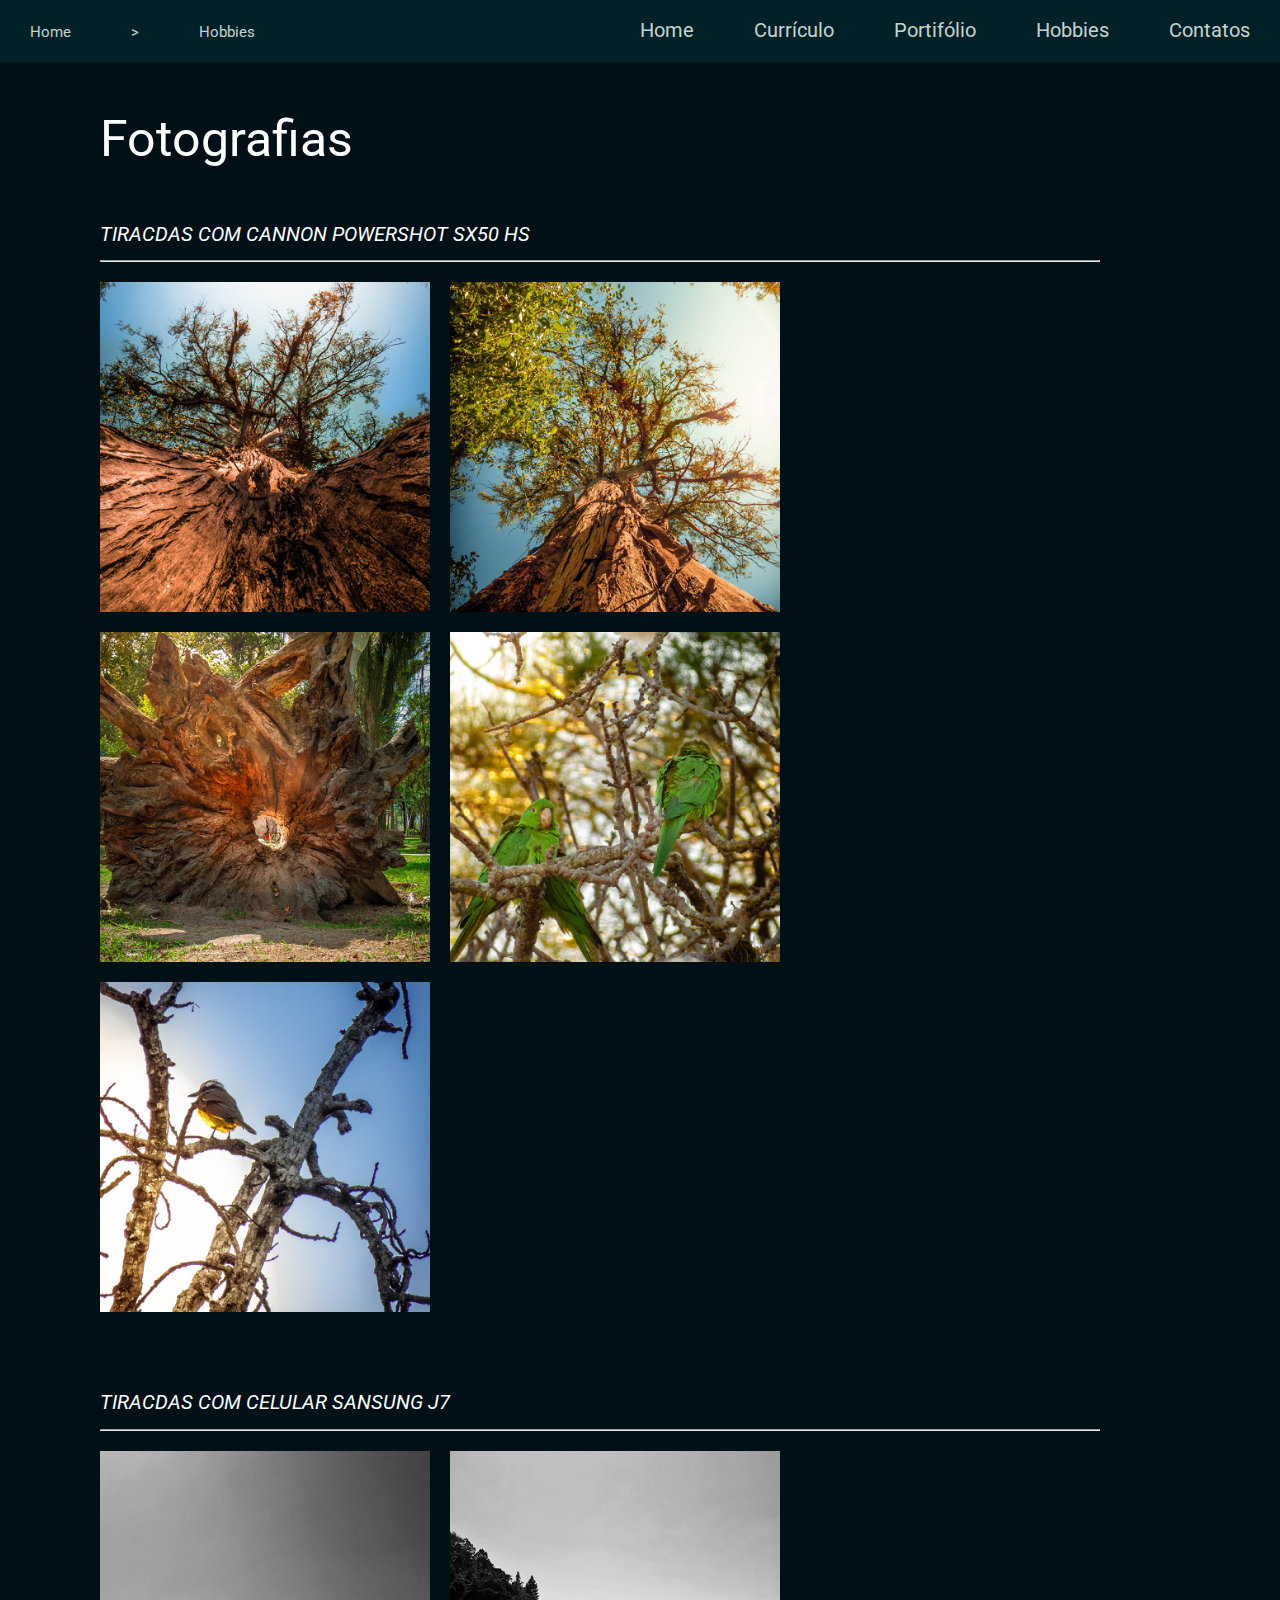
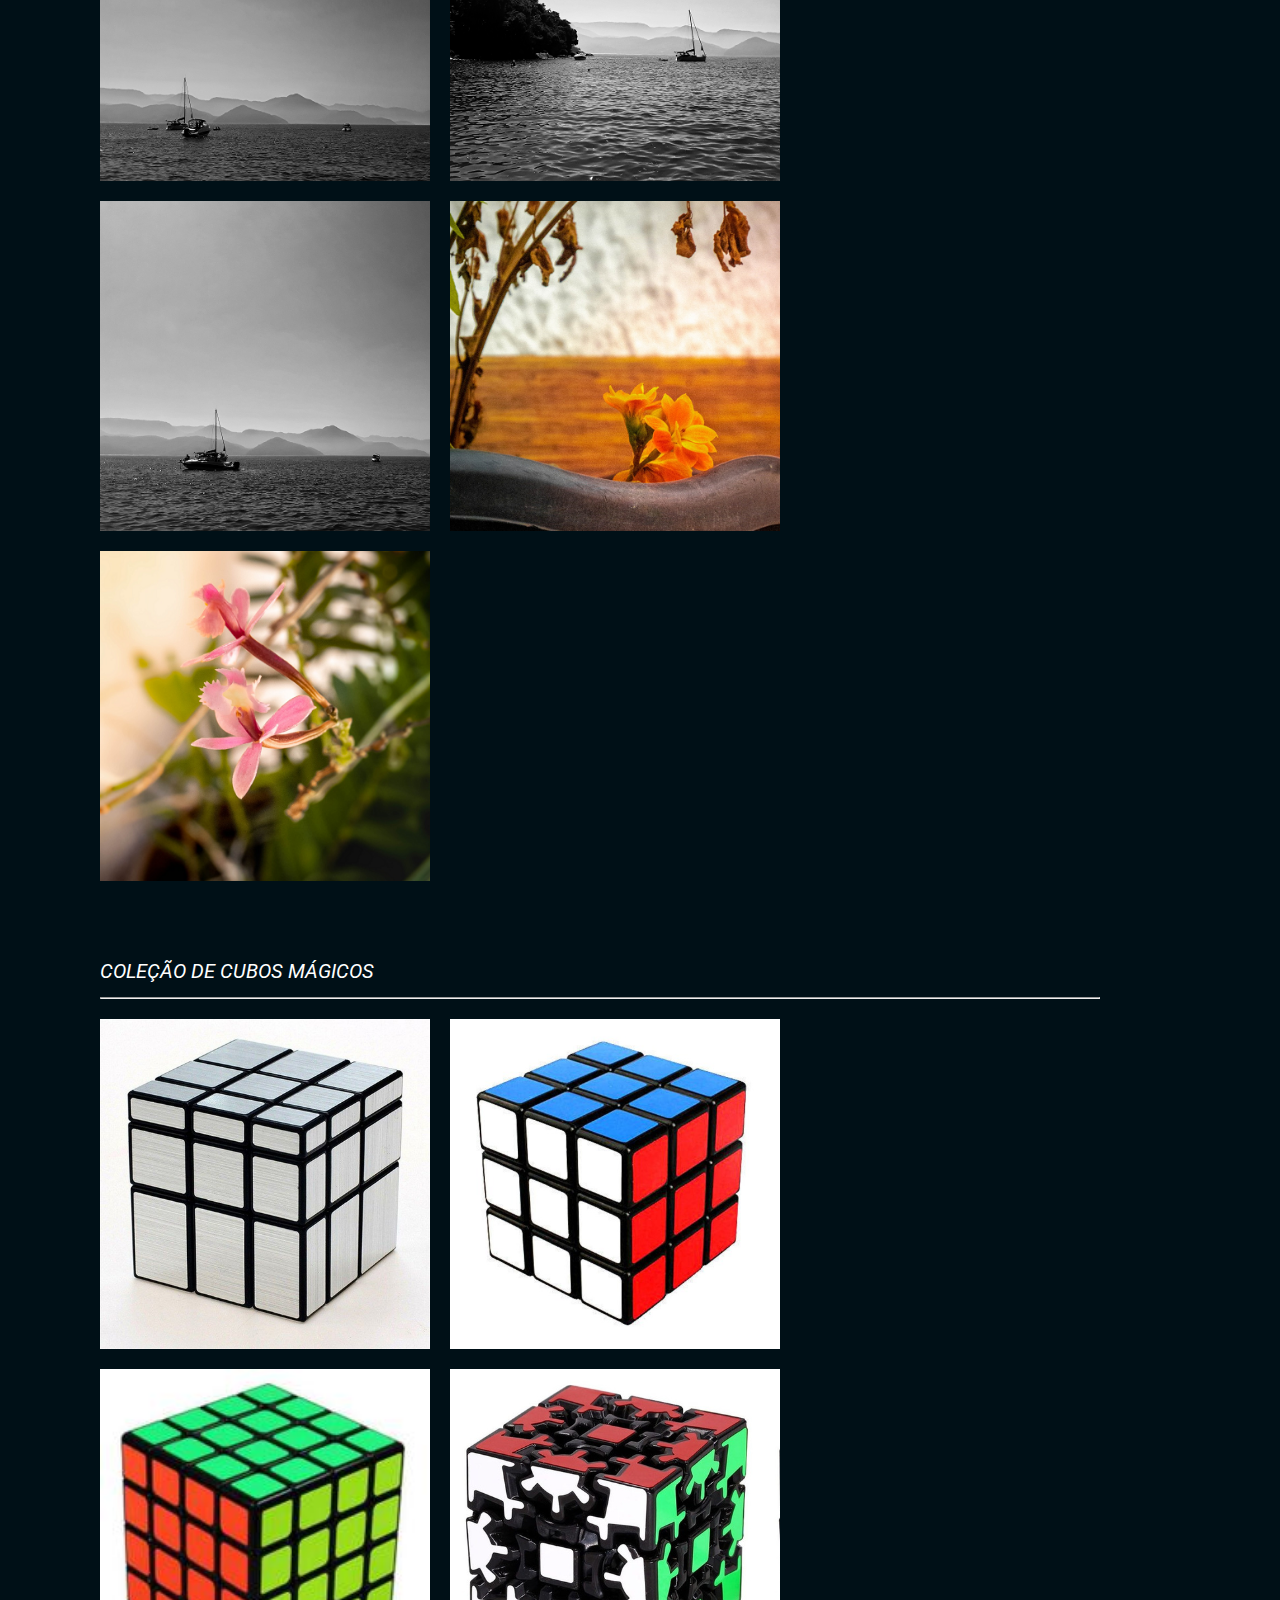
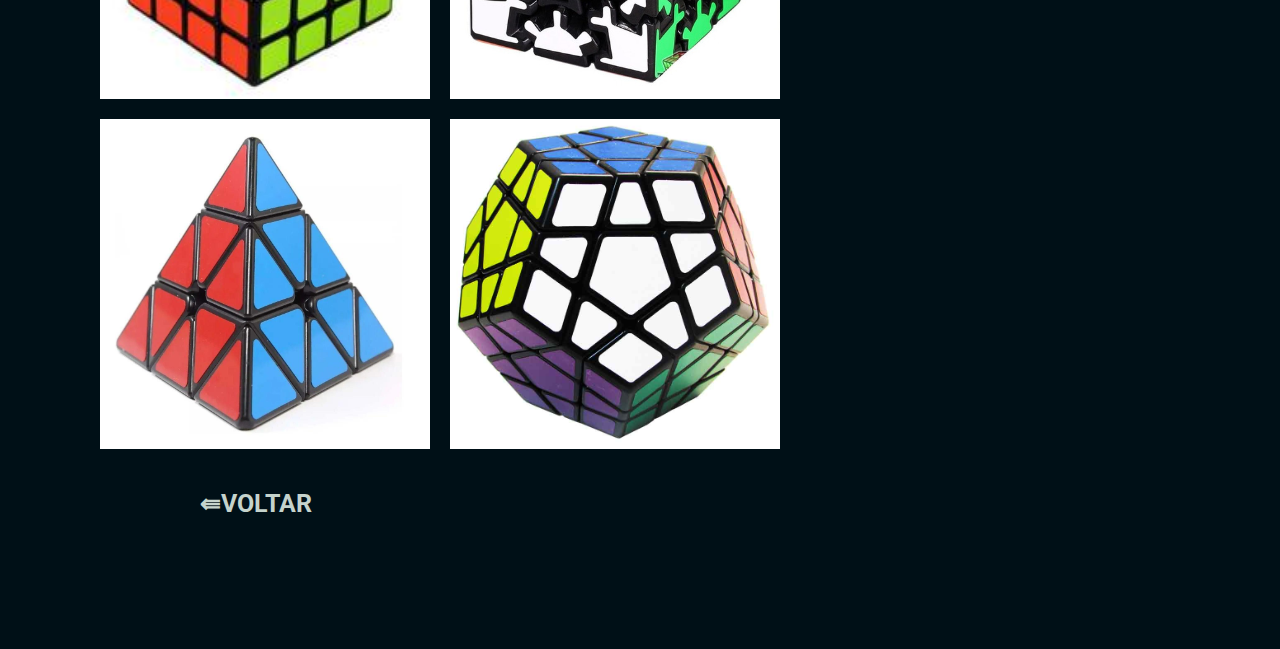
==== Portifólio/hobbies.html @ fd90c171 "Add files via upload" ====
<html>

	<head>
		<title>Portfolio - Seu Nome</title>

		<meta charset="utf-8">
		<link rel="stylesheet" href="css/style.css">
        <link href="https://fonts.googleapis.com/css2?family=Roboto&display=swap:100,400" rel="stylesheet">
        <script type="text/javascript" src="js/js.js"></script>
        
                                  
	</head>


	<body>

        <header>
        
            <div class= "head">
                <div class = "way">
                    <ul>
                        <li><a href="index.html">Home</a></li>
                        <li>></li>
                        <li>Hobbies</li> 
                    </ul>
                </div>

                <div id="abas" class ="abas">
                    <ul>
                        <li><a href="index.html">Home</a></li>
                        <li><a href="curriculo.html">Currículo</a></li>
                        <li><a href="portifólio.html">Portifólio</a></li>
                        <li><a href="hobbies.html">Hobbies</a></li>
                        <li><a href="Contatos.html">Contatos</a></li>
                        <li id="icon"class ="icon" onclick="openNav()">&#9776;</li>
                        
                    </ul>
                </div>
            </div>
        </header>
        
        <div class="main">
            <h1 class="t1">Fotografias</h1>
            
            <h2>Tiracdas com Cannon PowerShot SX50 HS</h2>
            <hr>
            <P></P>

            <div class = "fotografias" style="background-image: url('img/fotos1.png')">
                <div class="escurecer">
                    <div class="texto-escuro">
                        <h1>Títulaaaa</h1>
                        <h2>Descriçãoaaaa </h2>
                    </div>
                </div>
            </div>

            <div class = "fotografias" style="background-image: url('img/fotos2.png')">
                <div class="escurecer">
                    <div class="texto-escuro">
                        <h1>Títulaaaa</h1>
                        <h2>Descrição</h2>
                    </div>
                </div>
            </div>

            <div class = "fotografias" style="background-image: url('img/fotos3.png')">
                <div class="escurecer">
                    <div class="texto-escuro">
                        <h1>Títulaaaa</h1>
                        <h2>Descrição</h2>
                    </div>
                </div>
            </div>

            <div class = "fotografias" style="background-image: url('img/fotos4.png')">
                <div class="escurecer">
                    <div class="texto-escuro">
                        <h1>Títulaaaa</h1>
                        <h2>Descrição</h2>
                    </div>
                </div>
            </div>

            <div class = "fotografias" style="background-image: url('img/fotos5.png')">
                <div class="escurecer">
                    <div class="texto-escuro">
                        <h1>Títulaaaa</h1>
                        <h2>Descrição</h2>
                    </div>
                </div>
            </div>

            
            <h2>Tiracdas com Celular Sansung J7</h2>
            <hr>
            <P></P>

            <div class = "fotografias" style="background-image: url('img/fotos6.png')">
                <div class="escurecer">
                    <div class="texto-escuro">
                        <h1>Títulaaaa</h1>
                        <h2>Descrição</h2>
                    </div>
                </div>
            </div>

            <div class = "fotografias" style="background-image: url('img/fotos7.png')">
                <div class="escurecer">
                    <div class="texto-escuro">
                        <h1>Títulaaaa</h1>
                        <h2>Descrição</h2>
                    </div>
                </div>
            </div>

            <div class = "fotografias" style="background-image: url('img/fotos8.png')">
                <div class="escurecer">
                    <div class="texto-escuro">
                        <h1>Títulaaaa</h1>
                        <h2>Descrição</h2>
                    </div>
                </div>
            </div>

            <div class = "fotografias" style="background-image: url('img/fotos9.png')">
                <div class="escurecer">
                    <div class="texto-escuro">
                        <h1>Títulaaaa</h1>
                        <h2>Descrição</h2>
                    </div>
                </div>
            </div>

            <div class = "fotografias" style="background-image: url('img/fotos10.png')">
                <div class="escurecer">
                    <div class="texto-escuro">
                        <h1>Títulaaaa</h1>
                        <h2>Descrição</h2>
                    </div>
                </div>
            </div>
            
        
            
            <h2>Coleção de cubos mágicos</h2>
            <hr>
            <P></P>

            <div class = "fotografias" style="background-image: url('img/cubo6.jpg')">
                <div class="cubo7">
                    <div class="escurecer">
                        <div class="texto-escuro">
                            <h1>Títulaaaa</h1>
                            <h2>Descrição</h2>
                        </div>
                    </div>
                </div>
            </div>
            
            <div class = "fotografias" style="background-image: url('img/cubo1.jpg')">
                <div class="escurecer">
                    <div class="texto-escuro">
                        <h1>Títulaaaa</h1>
                        <h2>Descrição</h2>
                    </div>
                </div>
            </div>

            <div class = "fotografias" style="background-image: url('img/cubo2.jpg')">
                <div class="escurecer">
                    <div class="texto-escuro">
                        <h1>Títulaaaa</h1>
                        <h2>Descrição</h2>
                    </div>
                </div>
            </div>

            <div class = "fotografias" style="background-image: url('img/cubo3.jpg')">
                <div class="escurecer">
                    <div class="texto-escuro">
                        <h1>Títulaaaa</h1>
                        <h2>Descrição</h2>
                    </div>
                </div>
            </div>

            <div class = "fotografias" style="background-image: url('img/cubo4.jpg')">
                <div class="escurecer">
                    <div class="texto-escuro">
                        <h1>Títulaaaa</h1>
                        <h2>Descrição</h2>
                    </div>
                </div>
            </div>

            <div class = "fotografias" style="background-image: url('img/cubo5.jpg')">
                <div class="escurecer">
                    <div class="texto-escuro">
                        <h1>Títulaaaa</h1>
                        <h2>Descrição</h2>
                    </div>
                </div>
            </div>
            
            
    <footer>
        <div class="back">
            <a href="#">&lAarr;Voltar</a>
        </div>
    </footer>  


    </body>

</html>
---- Portifólio/css/style.css ----
/*Definições padrão do body e html*/

body, html{
    margin: 0px;
    padding: 0px;
    font-size: 0px;
}

body{
    background-color: #001017;
    font-family: "Roboto";
    
}



/*Definições do header do site e navegação _________________________________________________________*/
header{
    background-color: #002027;
    position: fixed;
    z-index: 1;
    top:0;
    right:0;
    width: 100%;
    display: inline-block;
    
    
}

header a{
    color:#C5D3CC;
    text-decoration: none;
}

header a:hover{
    color:#F0B719;
}

.head div{
    display: inline-block;
}

.way{
    width: 30%;
    height: 60px;
    text-align: left;  
    
    animation-name: anim3;
    animation-duration:2s;
}

.way ul{
    margin-top: 0px;
    list-style: none;
    padding-left: 0px;
    height: 60px;
    text-align: left;
}

.way li{
    color:#C5D3CC;
    font-size: 15px;
    display: inline-block;
    padding-left: 30px;
    padding-right: 30px;
    line-height: 60px;
}

.abas{
    width: 70%;
    height: 60px;
    text-align: right;

    animation-name: anim3;
    animation-duration:2s;
    
}
.abas ul{
    margin-top: 0px;
    list-style: none;
    padding-left: 0px;
    height: 60px;
    text-align: right;
    
    
}

.abas li{
    color:#C5D3CC;
    font-size: 20px;
    display: inline-block;
    padding-left: 30px;
    padding-right: 30px;
    line-height: 60px;

    
}

footer{
   
    top:0;
    right:0;
    width: 100%;
    height:60px;
    padding-left: 100px;
    padding-top: 20px;
    padding-bottom: 20px;
}

.back a{
    font-size: 25px;
    text-decoration: none;
    color:#C5D3CC;
    font-weight: bold;
    text-transform: uppercase;
}

.back a:hover{
    color:#F0B719;
}

.abas li.icon{
    display: none;

}
.abas li.icon:hover{
    color:#F0B719;
    cursor:pointer;
    
}

/*Definições da página Index(home)___________________________________________________________-*/
.capa div{
    display: inline-block;
    height: 650px;
}
.capa h1{
    line-height: 50px;
    text-transform: uppercase;
    font-size: 60px;
    color:white;
}
.capa h2{
    margin-top:-35px;
    font-weight: 200;
    font-size: 22px;
    color: #608070;
}

.imagem {
    text-align: center;
        width: 40%;
        height: 100%;

        animation-name: anim1;
        animation-duration: 1.5s;
}

.imagem img{
    margin-top: 100px;
    height: 350px;
    border-radius: 350px;
}

.titulo{
    padding-top: 160px;
    vertical-align: top;
    width: 60%;
    height: 100%;

    animation-name: anim2;
    animation-duration: 1.5s;
}
.titulo spam{
    display: block;
    color:#F0B719;
}



/*Definiçoes main____________________________________________________________________________-*/
.main{
    padding: 80px 180px 80px 100px;

    animation-name: anim4;
    animation-duration: 2s;
}

.foto-curriculo{
    padding-top: 15px;
    padding-right: 20px;
    margin-bottom: 20px;
    float: left;
    width: 250px;
}
.main h1{
    line-height: 50px;
    
    font-weight:normal;
    font-size: 50px;
    color: white;
}

.main h2{
    font-style: oblique;
    
    margin-top:60px;
    line-height: 20px;
    font-weight: normal;
    color:white;
    font-size: 20px;
    text-transform: uppercase;
}

.main h3{
    line-height: 15px;
    font-size: 18px;
    color:#F0B719;
    text-transform: uppercase;
}
.main h4{
    font-size: 15px;
    margin-top: 0px;
}

.main p {
    text-align: justify;
    line-height: 30px;
    font-size: 20px;
    font-weight: lighter;
    color:white;
}

/*Definiçoes Curriculo__________________________________________*/

.fone div{
    display: inline-block;
}
.fone img{
    margin-left: 5px;
    position: relative;
    top:10px;
    width: 40px;
}

.habilidades li{
    text-align: justify;
    line-height: 30px;
    font-size: 20px;
    font-weight: lighter;
    color:white;
    
}


/*Definiçoes Contato_________________________________________*/
.redes a {
    display: inline-block;
    text-align: center;
    margin: 10px 40px 0px 0px;
}

.redes img{
    width : 50px;
}

/*Definiçoes portifólio__________________________________________*/
.fotografias{
    display:inline-block;
    width: 330px;
    height: 330px;
    margin-right: 20px;
    margin-bottom: 20px;
    background-size:contain;
    
    overflow:hidden;
    
}
.main a{
    text-decoration:none;
}

.escurecer{
    padding-top: 100px;
    width: 100%;
    height: 100%;
    background-color: black;
    opacity:0;
    margin-right: 20px;
    transition: 1s;
}


.escurecer:hover{

    opacity:0.8;
    transition: 1s;
}

.cubo7{
    opacity: 0;
    background-size:contain;
    width:100%;
    height: 100%;
    background-image: url("../img/cubo7.jpg");
    
    
}
.cubo7:hover{
    opacity: 1;
    transition: 1s;
}

.texto-escuro h1{
    font-style: oblique;
    margin-left: 20px;
    margin-top: 0px;
    line-height: 0px;
    font-weight: normal;
    color:white;
    font-size: 20px;
    text-transform: uppercase;
    text-align: justify;
}
.texto-escuro h2{
    line-height: 20px;
    margin-left: 20px;
    margin-right: 20px;
    margin-top: 0px;
    font-weight:normal;
    font-size: 16px;
    color: white;
    text-transform:none;
    text-align: justify;
}

/*Definiçoes Responsividade__________________________________________*/

@media (max-width:1000px){

    .abas li{
        display: none;
        
    }
     .head .way{
        display: none;
    }

    .head .abas{
        width: 100%;
    }
    
    .abas li.icon{
        display: inline-block;
    }

    footer{

        width: 80%;
        padding-left: 20px;
        
    }
    .imagem{
        width: 100%;
        
    }

    .titulo{
        width:100%;
        padding-top: 0px;
        
    }

    .capa div{
        display:block;
        height: auto;
    }
    .capa h1{
        font-size: 40px;
        text-align:center;
        margin-left: 20px;
        margin-right: 20px;  
    }

    .capa h2{
        font-size: 16px;
        text-align: center;
        line-height: 40px;
        margin-left: 20px;
        margin-right: 20px;  
    }
    .imagem img{
        width: 280px;
        height: 280px;
        margin-top: 20px;
        
    }

    .main{
        padding: 10px 5% 40px 5%;

    }
    .t1{
        margin-top: 100px;
    }
    .foto-curriculo{
        padding-top: 15px;
        padding-right: 0px;
        margin-bottom: 20px;
        float: none;
        max-width: 250px;
    }

    .fotografias{
        width: 280px;
        height: 280px;
        margin-right: 5%;
        margin-left: 5%;
        
    }

    .escurecer{
        opacity: 0.8;
    }
   
    .cubo7{
        opacity: 1;
        background-image: url("../img/cubo6.jpg");
    }
    .fix{
       
        width: 100%;
    }
    .menujs{
        height: auto;
       
    }

    .menujs ul{
        height: auto;
        text-align: center;
        padding-left: 15%;
        padding-right: 15%;
        
    }

    .menujs li{
        display:block;
        border-bottom: solid gray 1px;
        width: 100%;
        padding: 0;
    }
    
}

/*Animações__________________________________________________________________-*/

@keyframes anim1{
    0%{opacity: 0; transform: translate(0px,20px)}
    100%{ opacity:1; transform: translate(0px,0px)}
}

@keyframes anim2 {
    0%{opacity: 0; transform: translate(0px,-20px)}
    100%{ opacity:1; transform: translate(0px,0px)}
}

@keyframes anim3 {
    0%{opacity: 0;}
    100%{ opacity:1;}
}

@keyframes anim4 {
    0%{opacity: 0; transform: translate(20px,0px)}
    100%{ opacity:1; transform: translate(0px,0px)}
}
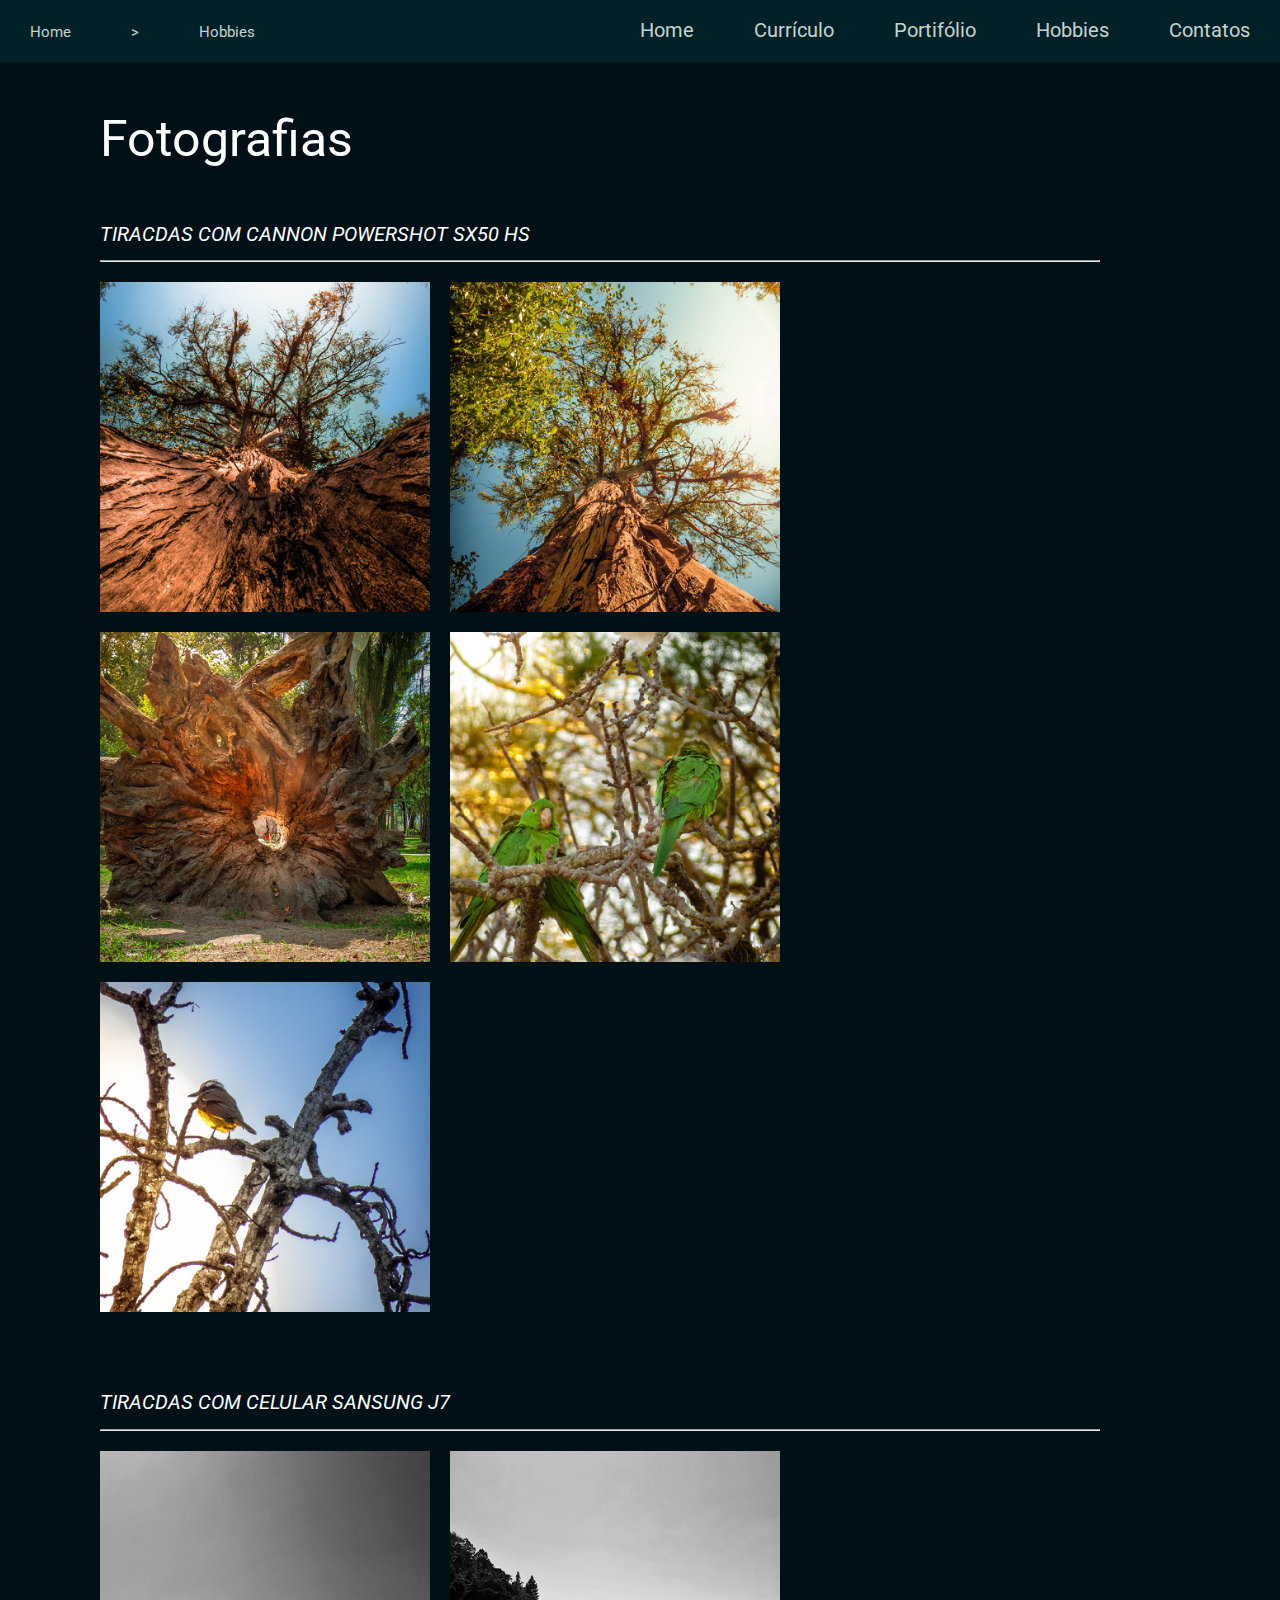
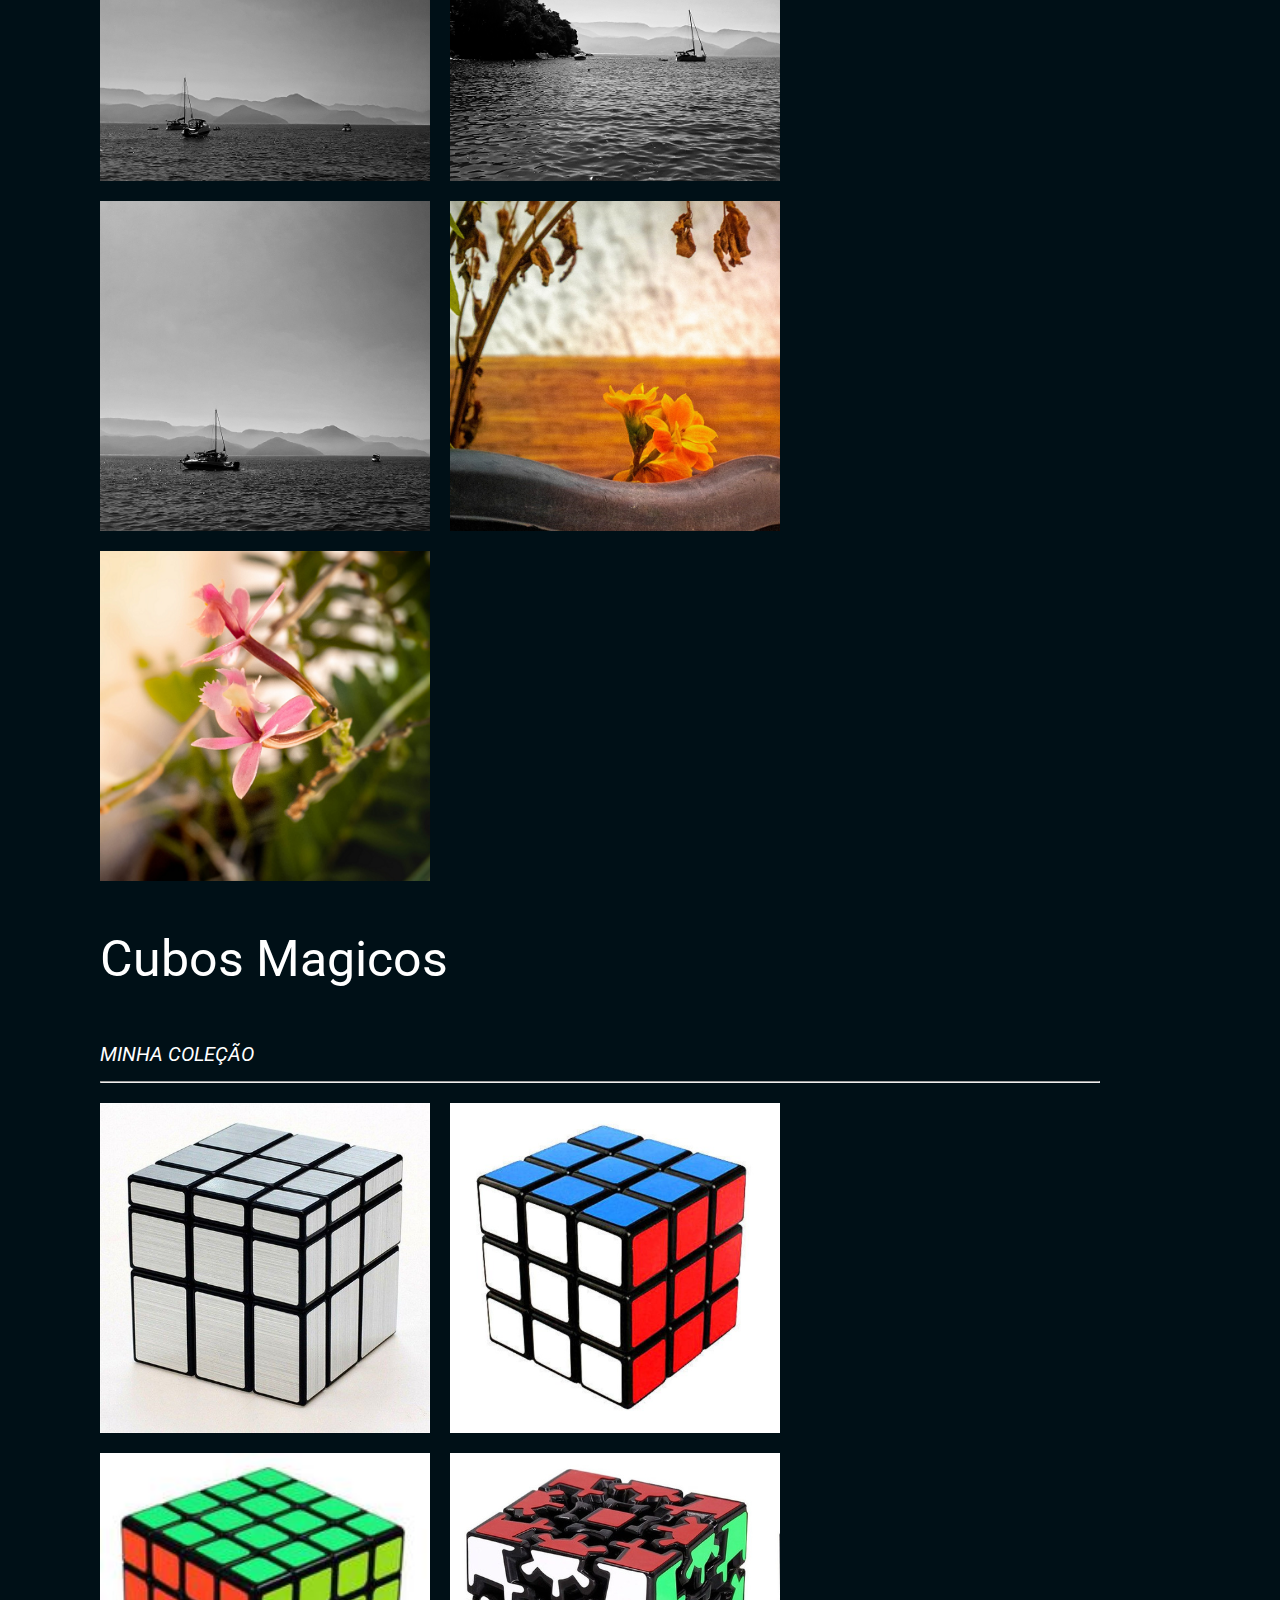
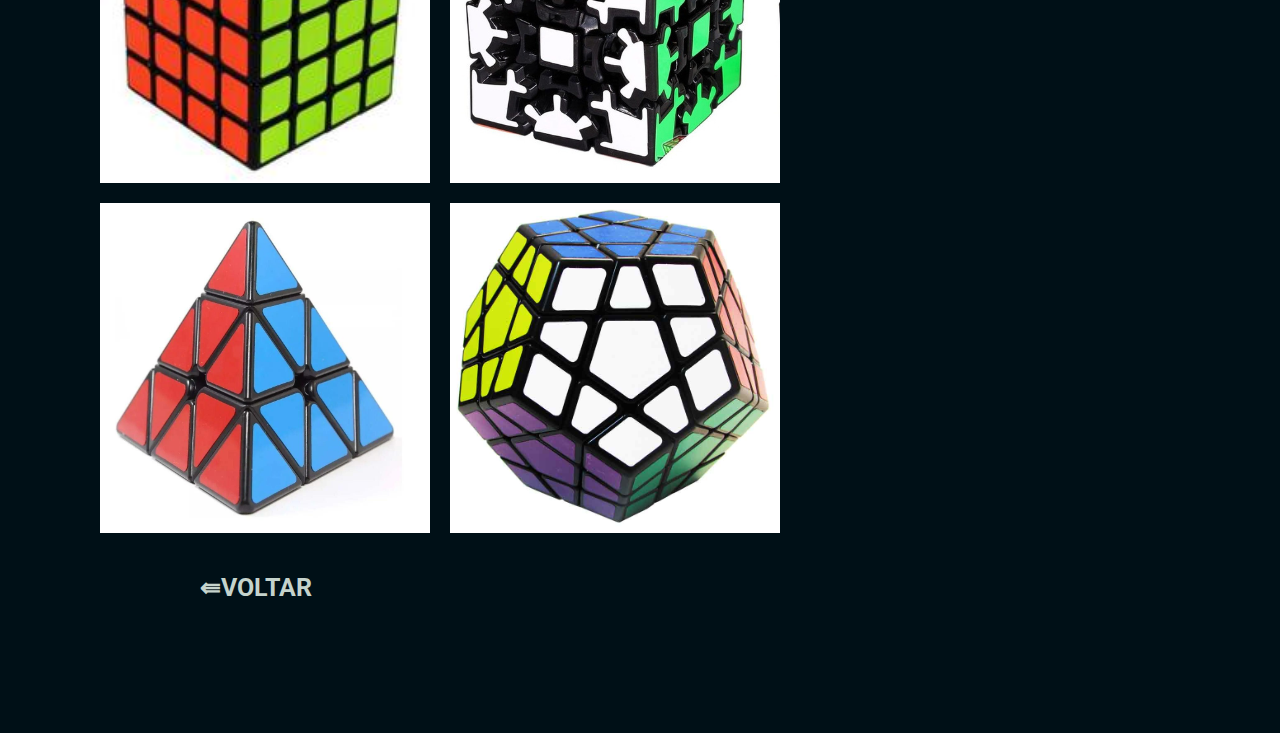
==== commit 101ae740: "Add files via upload" ====
--- a/Portifólio/hobbies.html
+++ b/Portifólio/hobbies.html
@@ -49,8 +49,9 @@
             <div class = "fotografias" style="background-image: url('img/fotos1.png')">
                 <div class="escurecer">
                     <div class="texto-escuro">
-                        <h1>Títulaaaa</h1>
-                        <h2>Descriçãoaaaa </h2>
+                        <h1>um novo ângulo</h1>
+                        <p></p>
+                        <h2>Uma perspectiva um pouco diferente de ver uma árvore</h2>
                     </div>
                 </div>
             </div>
@@ -58,8 +59,9 @@
             <div class = "fotografias" style="background-image: url('img/fotos2.png')">
                 <div class="escurecer">
                     <div class="texto-escuro">
-                        <h1>Títulaaaa</h1>
-                        <h2>Descrição</h2>
+                        <h1>um novo ângulo</h1>
+                        <p></p>
+                        <h2>Uma perspectiva um pouco diferente de ver uma árvore</h2>
                     </div>
                 </div>
             </div>
@@ -67,8 +69,9 @@
             <div class = "fotografias" style="background-image: url('img/fotos3.png')">
                 <div class="escurecer">
                     <div class="texto-escuro">
-                        <h1>Títulaaaa</h1>
-                        <h2>Descrição</h2>
+                        <h1>um novo ângulo</h1>
+                        <p></p>
+                        <h2>Uma perspectiva um pouco diferente de ver uma árvore</h2>
                     </div>
                 </div>
             </div>
@@ -76,8 +79,9 @@
             <div class = "fotografias" style="background-image: url('img/fotos4.png')">
                 <div class="escurecer">
                     <div class="texto-escuro">
-                        <h1>Títulaaaa</h1>
-                        <h2>Descrição</h2>
+                        <h1>Maritacas</h1>
+                        <p></p>
+                        <h2>Belissimas aves que dão vida e cor para os galhos quando não há folhas</h2>
                     </div>
                 </div>
             </div>
@@ -85,8 +89,9 @@
             <div class = "fotografias" style="background-image: url('img/fotos5.png')">
                 <div class="escurecer">
                     <div class="texto-escuro">
-                        <h1>Títulaaaa</h1>
-                        <h2>Descrição</h2>
+                        <h1>Bem-te-vi</h1>
+                        <p></p>
+                        <h2>ih- ih- uhh</h2>
                     </div>
                 </div>
             </div>
@@ -99,8 +104,9 @@
             <div class = "fotografias" style="background-image: url('img/fotos6.png')">
                 <div class="escurecer">
                     <div class="texto-escuro">
-                        <h1>Títulaaaa</h1>
-                        <h2>Descrição</h2>
+                        <h1>Praia do Cedro</h1>
+                        <p></p>
+                        <h2>Fotos minimalistas do mar na praia do cedro - Ubatuba, uma bela vista</h2>
                     </div>
                 </div>
             </div>
@@ -108,8 +114,9 @@
             <div class = "fotografias" style="background-image: url('img/fotos7.png')">
                 <div class="escurecer">
                     <div class="texto-escuro">
-                        <h1>Títulaaaa</h1>
-                        <h2>Descrição</h2>
+                        <h1>Praia do Cedro</h1>
+                        <p></p>
+                        <h2>Fotos minimalistas do mar na praia do cedro - Ubatuba, uma bela vista</h2>
                     </div>
                 </div>
             </div>
@@ -117,8 +124,9 @@
             <div class = "fotografias" style="background-image: url('img/fotos8.png')">
                 <div class="escurecer">
                     <div class="texto-escuro">
-                        <h1>Títulaaaa</h1>
-                        <h2>Descrição</h2>
+                        <h1>Praia do Cedro</h1>
+                        <p></p>
+                        <h2>Fotos minimalistas do mar na praia do cedro - Ubatuba, uma bela vista</h2>
                     </div>
                 </div>
             </div>
@@ -126,8 +134,9 @@
             <div class = "fotografias" style="background-image: url('img/fotos9.png')">
                 <div class="escurecer">
                     <div class="texto-escuro">
-                        <h1>Títulaaaa</h1>
-                        <h2>Descrição</h2>
+                        <h1> pequena flor</h1>
+                        <p></p>
+                        <h2>Uma pequenina que estava nascendo aqui no vaso, uma linda e pequenina flor</h2>
                     </div>
                 </div>
             </div>
@@ -135,15 +144,16 @@
             <div class = "fotografias" style="background-image: url('img/fotos10.png')">
                 <div class="escurecer">
                     <div class="texto-escuro">
-                        <h1>Títulaaaa</h1>
-                        <h2>Descrição</h2>
-                    </div>
-                </div>
-            </div>
-            
-        
-            
-            <h2>Coleção de cubos mágicos</h2>
+                        <h1>Flor</h1>
+                        <p></p>
+                        <h2>Até mesmo nas pequenas coisas da vida, pode haver grande beleza</h2>
+                    </div>
+                </div>
+            </div>
+            
+        
+            <h1 class="t1">Cubos Magicos</h1>
+            <h2> Minha coleção</h2>
             <hr>
             <P></P>
 
@@ -151,18 +161,20 @@
                 <div class="cubo7">
                     <div class="escurecer">
                         <div class="texto-escuro">
-                            <h1>Títulaaaa</h1>
-                            <h2>Descrição</h2>
+                            <h1>Mirror- blocks</h1>
+                            <p></p>
+                            <h2>Parece fácil, mas quando bagunçado é um belo monstrinho</h2>
                         </div>
                     </div>
                 </div>
             </div>
-            
+
             <div class = "fotografias" style="background-image: url('img/cubo1.jpg')">
                 <div class="escurecer">
                     <div class="texto-escuro">
-                        <h1>Títulaaaa</h1>
-                        <h2>Descrição</h2>
+                        <h1>Cubo 3x3</h1>
+                        <p></p>
+                        <h2>Cubo normal, o mais conhecido e o melhor para começar a aprender</h2>
                     </div>
                 </div>
             </div>
@@ -170,8 +182,8 @@
             <div class = "fotografias" style="background-image: url('img/cubo2.jpg')">
                 <div class="escurecer">
                     <div class="texto-escuro">
-                        <h1>Títulaaaa</h1>
-                        <h2>Descrição</h2>
+                        <h1>Cubo 4x4</h1>
+                        <h2>Um nível acima do 3X3, mais difícil, mais demorado, mais divertido</h2>
                     </div>
                 </div>
             </div>
@@ -179,8 +191,9 @@
             <div class = "fotografias" style="background-image: url('img/cubo3.jpg')">
                 <div class="escurecer">
                     <div class="texto-escuro">
-                        <h1>Títulaaaa</h1>
-                        <h2>Descrição</h2>
+                        <h1>Gear-cube/h1>
+                        <p></p>
+                        <h2>Um cubo com engrenagens??? sim, mexa um lado e outra parte vai mexer também!</h2>
                     </div>
                 </div>
             </div>
@@ -188,8 +201,9 @@
             <div class = "fotografias" style="background-image: url('img/cubo4.jpg')">
                 <div class="escurecer">
                     <div class="texto-escuro">
-                        <h1>Títulaaaa</h1>
-                        <h2>Descrição</h2>
+                        <h1>Pyramix</h1>
+                        <p></p>
+                        <h2> Quem disse que apenas cubos pode ser magicos? que tal uma pirâmide?</h2>
                     </div>
                 </div>
             </div>
@@ -197,8 +211,9 @@
             <div class = "fotografias" style="background-image: url('img/cubo5.jpg')">
                 <div class="escurecer">
                     <div class="texto-escuro">
-                        <h1>Títulaaaa</h1>
-                        <h2>Descrição</h2>
+                        <h1>megamix</h1>
+                        <p></p>
+                        <h2>É...       legal né?</h2>
                     </div>
                 </div>
             </div>
@@ -206,7 +221,7 @@
             
     <footer>
         <div class="back">
-            <a href="#">&lAarr;Voltar</a>
+            <a href="index.html">&lAarr;Voltar</a>
         </div>
     </footer>  
 
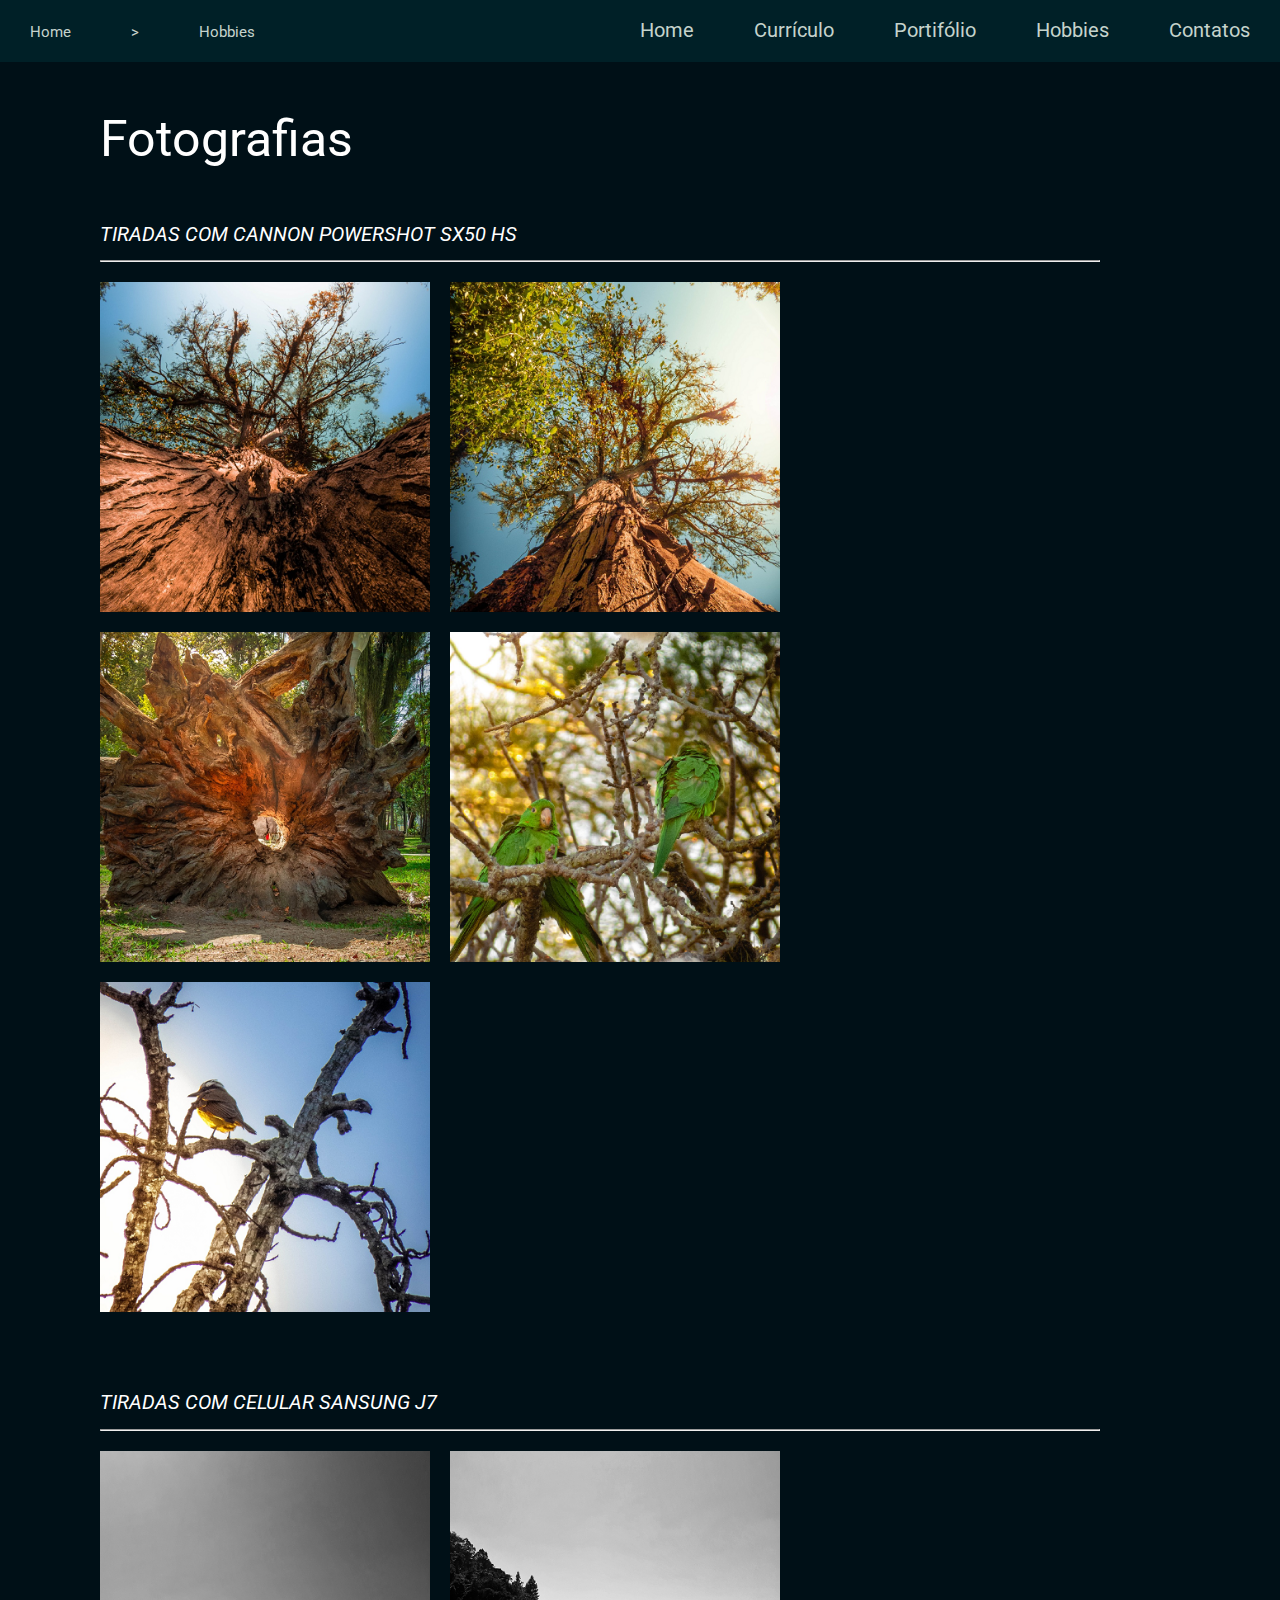
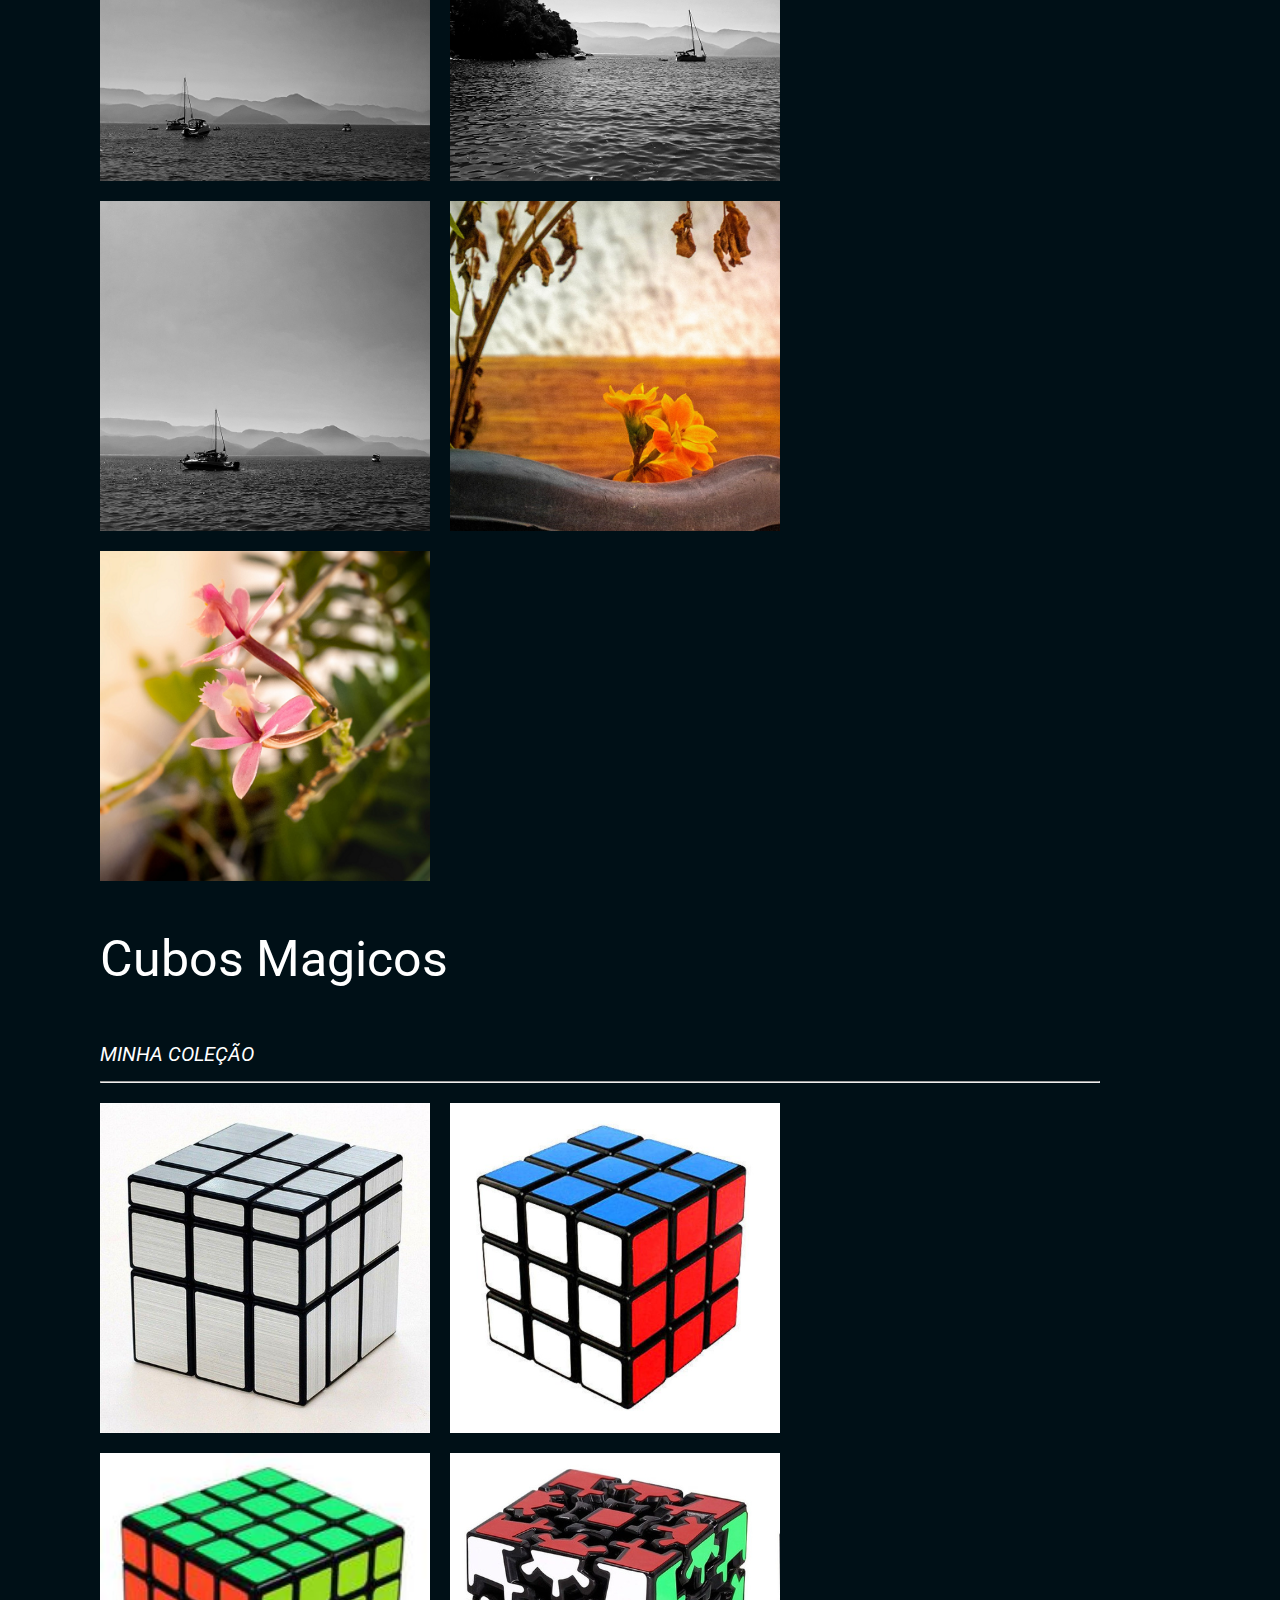
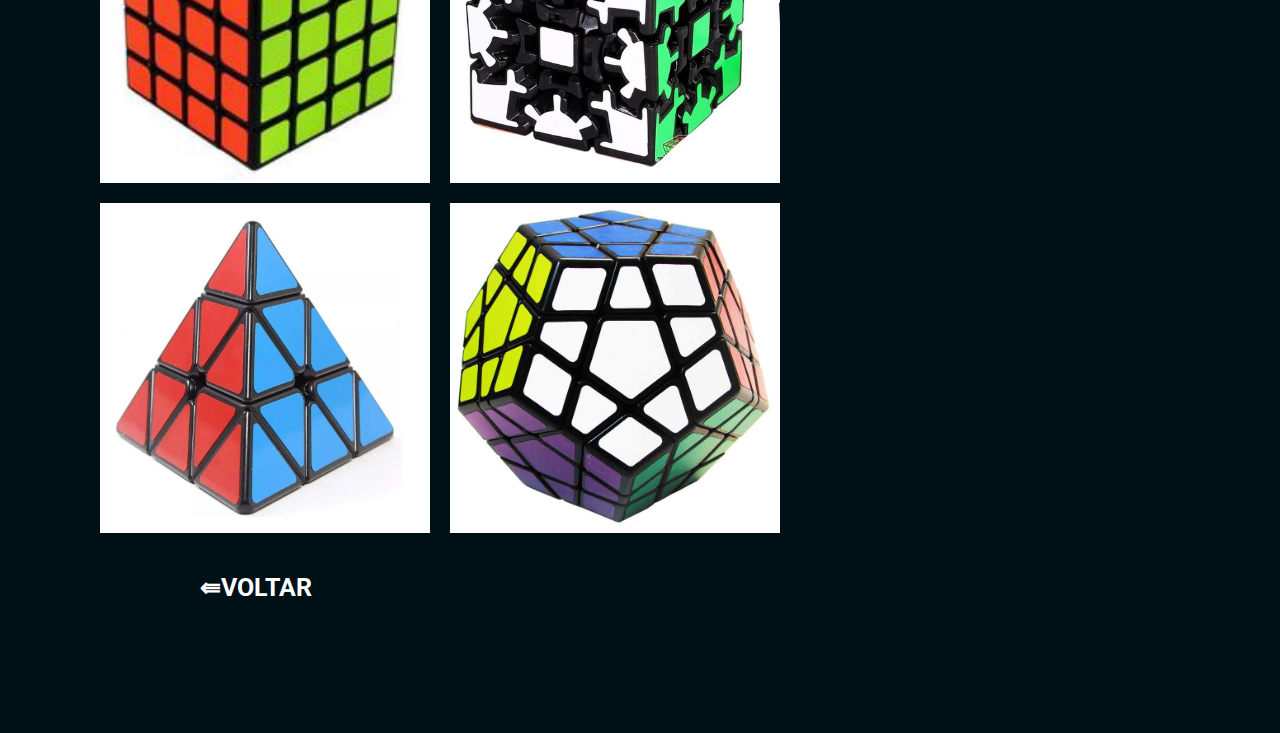
==== commit a40b3eb0: "Add files via upload" ====
--- a/Portifólio/hobbies.html
+++ b/Portifólio/hobbies.html
@@ -42,7 +42,7 @@
         <div class="main">
             <h1 class="t1">Fotografias</h1>
             
-            <h2>Tiracdas com Cannon PowerShot SX50 HS</h2>
+            <h2>Tiradas com Cannon PowerShot SX50 HS</h2>
             <hr>
             <P></P>
 
@@ -97,7 +97,7 @@
             </div>
 
             
-            <h2>Tiracdas com Celular Sansung J7</h2>
+            <h2>Tiradas com Celular Sansung J7</h2>
             <hr>
             <P></P>
 
--- a/Portifólio/css/style.css
+++ b/Portifólio/css/style.css
@@ -279,6 +279,8 @@
 }
 .main a{
     text-decoration:none;
+    color:white;
+    
 }
 
 .escurecer{
